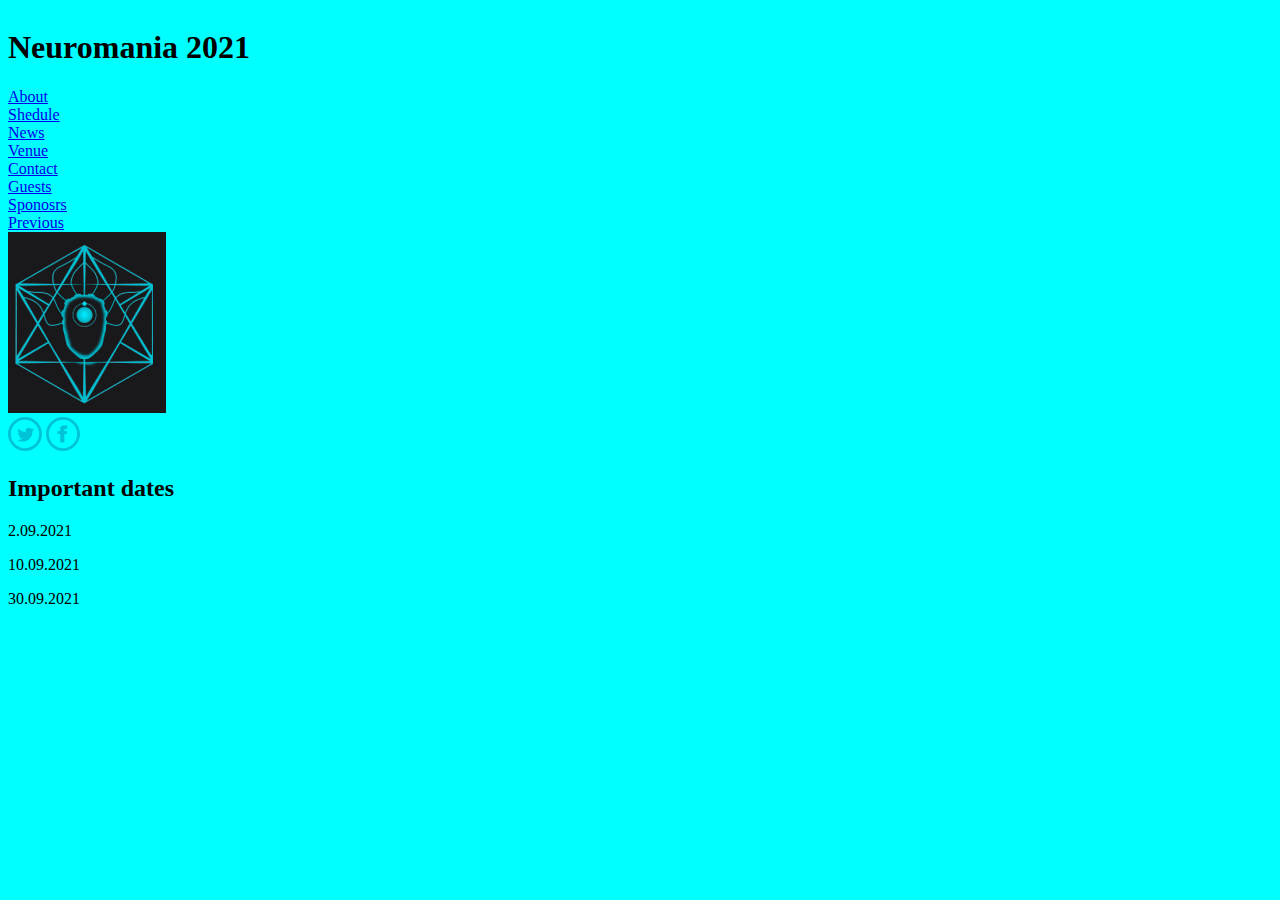
==== index.html @ 2911430e "dodanie reszty plikow" ====
<!DOCTYPE html>
<html lang="en">
<head>
    <meta charset="UTF-8">
    <meta name="viewport" content="width=device-width, initial-scale=1.0">
    <title>Neuromania</title>
    <link rel="stylesheet" href="./css/app.css" >

</head>
<body>
    <header id="header" class="head">
        <h1>Neuromania 2021</h1>
        <nav>
            <div><a href='#aboutus'>About</a></div>
            <div><a href='#aboutus'>Shedule</a></div>
            <div><a href='#aboutus'>News</a></div>
            <div><a href='#aboutus'>Venue</a></div>
            <div><a href='#aboutus'>Contact</a></div>
            <div><a href='#aboutus'>Guests</a></div>
            <div><a href='#aboutus'>Sponosrs</a></div>
            <div><a href='#aboutus'>Previous</a></div>
        </nav>
    </header>

    <aside>
        <img src="./assets/images/logo.png"  />
        <div>
            <svg width="34" height="34" viewBox="0 0 34 34" fill="none" xmlns="http://www.w3.org/2000/svg">
                <path d="M17 2.83333C24.8115 2.83333 31.1667 9.1885 31.1667 17C31.1667 24.8115 24.8115 31.1667 17 31.1667C9.1885 31.1667 2.83333 24.8115 2.83333 17C2.83333 9.1885 9.1885 2.83333 17 2.83333ZM17 0C7.61175 0 0 7.61175 0 17C0 26.3882 7.61175 34 17 34C26.3882 34 34 26.3882 34 17C34 7.61175 26.3882 0 17 0ZM26.2083 12.4355C25.5836 12.7132 24.9107 12.9002 24.2052 12.9852C24.9262 12.5531 25.4773 11.8702 25.7394 11.0557C25.0651 11.4552 24.3185 11.7456 23.5237 11.9014C22.8891 11.2228 21.981 10.7992 20.9794 10.7992C18.7269 10.7992 17.0723 12.9002 17.5808 15.0818C14.6838 14.9359 12.1125 13.5476 10.3927 11.4382C9.47892 13.005 9.9195 15.0563 11.4722 16.0947C10.9012 16.0763 10.3643 15.9191 9.894 15.6584C9.85575 17.2734 11.0146 18.785 12.6919 19.1222C12.2017 19.2553 11.6634 19.2865 11.1166 19.1817C11.56 20.5672 12.8506 21.5744 14.3749 21.6027C12.9058 22.7531 11.0599 23.2673 9.20833 23.0492C10.7525 24.0394 12.5842 24.616 14.5534 24.616C21.0304 24.616 24.6882 19.1462 24.4672 14.2403C25.1501 13.7502 25.7408 13.1353 26.2083 12.4355Z" fill="#00C4D5"/>
            </svg>
            <svg width="34" height="34" viewBox="0 0 34 34" fill="none" xmlns="http://www.w3.org/2000/svg">
                <path d="M17 2.83333C24.8115 2.83333 31.1667 9.1885 31.1667 17C31.1667 24.8115 24.8115 31.1667 17 31.1667C9.1885 31.1667 2.83333 24.8115 2.83333 17C2.83333 9.1885 9.1885 2.83333 17 2.83333ZM17 0C7.61175 0 0 7.61175 0 17C0 26.3882 7.61175 34 17 34C26.3882 34 34 26.3882 34 17C34 7.61175 26.3882 0 17 0ZM14.1667 14.1667H11.3333V17H14.1667V25.5H18.4167V17H20.995L21.25 14.1667H18.4167V12.9866C18.4167 12.3094 18.5527 12.0417 19.2072 12.0417H21.25V8.5H17.8443C15.2972 8.5 14.1667 9.622 14.1667 11.7697V14.1667Z" fill="#00C4D5"/>
            </svg>

            <div>
                <h2>Important dates</h2>
                <p>2.09.2021</p>
                <p>10.09.2021</p>
                <p>30.09.2021</p>
            </div>
        </div>


            
    </aside>
    <main></main>
    



    <footer></footer>
</body>
</html>
---- css/app.css ----
/* Dodanie fontów */

/* Zadeklaruj zmienne z trzema kolorami */

/* Zadanie wybierz wszystkie elemnty na stronie */
/* Usuwamy nie potrzebne defaultowe wlasciwosci */

body {
  background-color: aqua;
}

#header {
  display: flex;
  flex-direction: column;
}

.head {
}
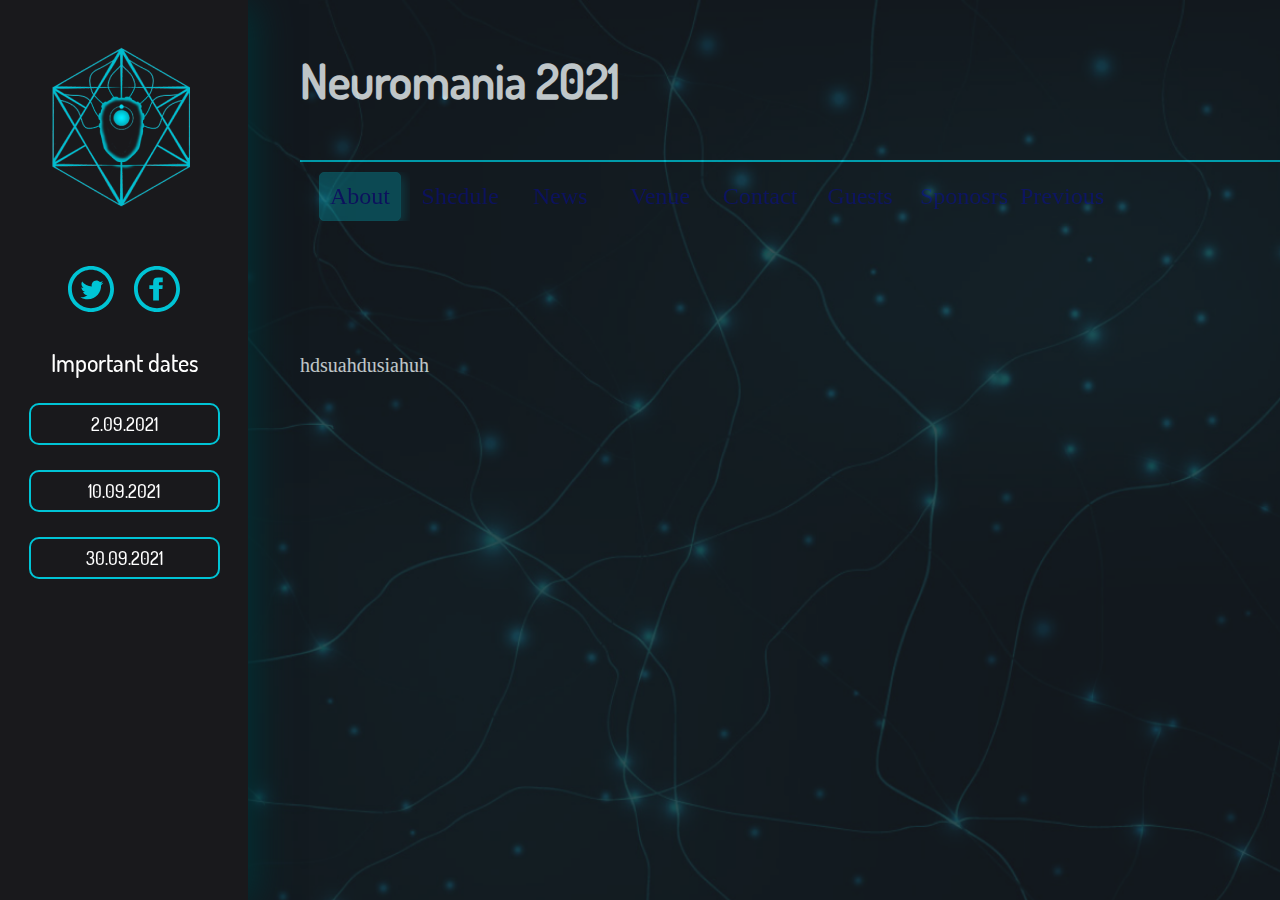
==== commit cffae339: "javascript poczatek" ====
--- a/index.html
+++ b/index.html
@@ -1,3 +1,4 @@
+
 <!DOCTYPE html>
 <html lang="en">
 <head>
@@ -7,47 +8,51 @@
     <link rel="stylesheet" href="./css/app.css" >
 
 </head>
+
 <body>
-    <header id="header" class="head">
-        <h1>Neuromania 2021</h1>
-        <nav>
-            <div><a href='#aboutus'>About</a></div>
-            <div><a href='#aboutus'>Shedule</a></div>
-            <div><a href='#aboutus'>News</a></div>
-            <div><a href='#aboutus'>Venue</a></div>
-            <div><a href='#aboutus'>Contact</a></div>
-            <div><a href='#aboutus'>Guests</a></div>
-            <div><a href='#aboutus'>Sponosrs</a></div>
-            <div><a href='#aboutus'>Previous</a></div>
+    <div id="background"></div>
+    <div id='content'>
+        <header id="header" class="head">
+            <h1>Neuromania 2021</h1>
+        <nav id='nav'>
+            <div><a id="about" class="active" href='#aboutus'>About</a></div>
+            <div><a id="shedule" href='#shedule'>Shedule</a></div>
+            <div><a id="news" href='#news'>News</a></div>
+            <div><a id="venue" href='#venue'>Venue</a></div>
+            <div><a id="contact" href='#contact'>Contact</a></div>
+            <div><a id="guests" href='#guests'>Guests</a></div>
+            <div><a id="sponsors" href='#sponsors'>Sponosrs</a></div>
+            <div><a id="previous" href='#previous'>Previous</a></div>
         </nav>
     </header>
 
-    <aside>
+    <aside id="aside">
         <img src="./assets/images/logo.png"  />
         <div>
-            <svg width="34" height="34" viewBox="0 0 34 34" fill="none" xmlns="http://www.w3.org/2000/svg">
-                <path d="M17 2.83333C24.8115 2.83333 31.1667 9.1885 31.1667 17C31.1667 24.8115 24.8115 31.1667 17 31.1667C9.1885 31.1667 2.83333 24.8115 2.83333 17C2.83333 9.1885 9.1885 2.83333 17 2.83333ZM17 0C7.61175 0 0 7.61175 0 17C0 26.3882 7.61175 34 17 34C26.3882 34 34 26.3882 34 17C34 7.61175 26.3882 0 17 0ZM26.2083 12.4355C25.5836 12.7132 24.9107 12.9002 24.2052 12.9852C24.9262 12.5531 25.4773 11.8702 25.7394 11.0557C25.0651 11.4552 24.3185 11.7456 23.5237 11.9014C22.8891 11.2228 21.981 10.7992 20.9794 10.7992C18.7269 10.7992 17.0723 12.9002 17.5808 15.0818C14.6838 14.9359 12.1125 13.5476 10.3927 11.4382C9.47892 13.005 9.9195 15.0563 11.4722 16.0947C10.9012 16.0763 10.3643 15.9191 9.894 15.6584C9.85575 17.2734 11.0146 18.785 12.6919 19.1222C12.2017 19.2553 11.6634 19.2865 11.1166 19.1817C11.56 20.5672 12.8506 21.5744 14.3749 21.6027C12.9058 22.7531 11.0599 23.2673 9.20833 23.0492C10.7525 24.0394 12.5842 24.616 14.5534 24.616C21.0304 24.616 24.6882 19.1462 24.4672 14.2403C25.1501 13.7502 25.7408 13.1353 26.2083 12.4355Z" fill="#00C4D5"/>
-            </svg>
-            <svg width="34" height="34" viewBox="0 0 34 34" fill="none" xmlns="http://www.w3.org/2000/svg">
-                <path d="M17 2.83333C24.8115 2.83333 31.1667 9.1885 31.1667 17C31.1667 24.8115 24.8115 31.1667 17 31.1667C9.1885 31.1667 2.83333 24.8115 2.83333 17C2.83333 9.1885 9.1885 2.83333 17 2.83333ZM17 0C7.61175 0 0 7.61175 0 17C0 26.3882 7.61175 34 17 34C26.3882 34 34 26.3882 34 17C34 7.61175 26.3882 0 17 0ZM14.1667 14.1667H11.3333V17H14.1667V25.5H18.4167V17H20.995L21.25 14.1667H18.4167V12.9866C18.4167 12.3094 18.5527 12.0417 19.2072 12.0417H21.25V8.5H17.8443C15.2972 8.5 14.1667 9.622 14.1667 11.7697V14.1667Z" fill="#00C4D5"/>
-            </svg>
+            <div id="social-icons">
+                <svg width="46" height="46" viewBox="0 0 34 34" fill="none" xmlns="http://www.w3.org/2000/svg">
+                    <path d="M17 2.83333C24.8115 2.83333 31.1667 9.1885 31.1667 17C31.1667 24.8115 24.8115 31.1667 17 31.1667C9.1885 31.1667 2.83333 24.8115 2.83333 17C2.83333 9.1885 9.1885 2.83333 17 2.83333ZM17 0C7.61175 0 0 7.61175 0 17C0 26.3882 7.61175 34 17 34C26.3882 34 34 26.3882 34 17C34 7.61175 26.3882 0 17 0ZM26.2083 12.4355C25.5836 12.7132 24.9107 12.9002 24.2052 12.9852C24.9262 12.5531 25.4773 11.8702 25.7394 11.0557C25.0651 11.4552 24.3185 11.7456 23.5237 11.9014C22.8891 11.2228 21.981 10.7992 20.9794 10.7992C18.7269 10.7992 17.0723 12.9002 17.5808 15.0818C14.6838 14.9359 12.1125 13.5476 10.3927 11.4382C9.47892 13.005 9.9195 15.0563 11.4722 16.0947C10.9012 16.0763 10.3643 15.9191 9.894 15.6584C9.85575 17.2734 11.0146 18.785 12.6919 19.1222C12.2017 19.2553 11.6634 19.2865 11.1166 19.1817C11.56 20.5672 12.8506 21.5744 14.3749 21.6027C12.9058 22.7531 11.0599 23.2673 9.20833 23.0492C10.7525 24.0394 12.5842 24.616 14.5534 24.616C21.0304 24.616 24.6882 19.1462 24.4672 14.2403C25.1501 13.7502 25.7408 13.1353 26.2083 12.4355Z" fill="#00C4D5"/>
+                </svg>
+                <svg width="46" height="46" viewBox="0 0 34 34" fill="none" xmlns="http://www.w3.org/2000/svg">
+                    <path d="M17 2.83333C24.8115 2.83333 31.1667 9.1885 31.1667 17C31.1667 24.8115 24.8115 31.1667 17 31.1667C9.1885 31.1667 2.83333 24.8115 2.83333 17C2.83333 9.1885 9.1885 2.83333 17 2.83333ZM17 0C7.61175 0 0 7.61175 0 17C0 26.3882 7.61175 34 17 34C26.3882 34 34 26.3882 34 17C34 7.61175 26.3882 0 17 0ZM14.1667 14.1667H11.3333V17H14.1667V25.5H18.4167V17H20.995L21.25 14.1667H18.4167V12.9866C18.4167 12.3094 18.5527 12.0417 19.2072 12.0417H21.25V8.5H17.8443C15.2972 8.5 14.1667 9.622 14.1667 11.7697V14.1667Z" fill="#00C4D5"/>
+                </svg>
+            </div>
 
-            <div>
+            <div id="dates">
                 <h2>Important dates</h2>
                 <p>2.09.2021</p>
                 <p>10.09.2021</p>
                 <p>30.09.2021</p>
             </div>
         </div>
+    </aside>
+    <main id="main">hdsuahdusiahuh</main>
+    
+
+    <footer> </footer>
+    </div>
 
 
-            
-    </aside>
-    <main></main>
-    
-
-
-
-    <footer></footer>
-</body>
+    <script src="js/pageOnLoad.js"></script>
+    </body>
 </html>--- a/css/app.css
+++ b/css/app.css
@@ -1,18 +1,140 @@
-/* Dodanie fontów */
+@font-face {
+  font-family: DosisMedium;
+  src: url(../assets/fonts/Dosis-Medium.ttf);
+}
 
-/* Zadeklaruj zmienne z trzema kolorami */
+:root {
+  --first-color: #19191c;
+  --second-color: #00c4d5;
+  --white-color: #ffffff;
+}
 
-/* Zadanie wybierz wszystkie elemnty na stronie */
-/* Usuwamy nie potrzebne defaultowe wlasciwosci */
+* > * {
+  margin: 0;
+  box-sizing: border-box;
+  overflow-x: hidden;
+}
 
 body {
-  background-color: aqua;
+  background-color: var(--first-color);
+}
+#background {
+  position: fixed;
+  width: 100vw;
+  height: 100vh;
+  background: url(../assets/images/background.png);
+  background-repeat: no-repeat;
+  background-size: cover;
 }
 
-#header {
+#aside {
+  position: absolute;
+  background-color: var(--first-color);
+  top: 0px;
+  left: 0px;
+  width: 248px;
+  height: 100%;
   display: flex;
   flex-direction: column;
+  align-items: center;
+  box-shadow: 7px 4px 36px #013034;
+  padding-top: 35px;
+  font-family: DosisMedium;
 }
 
-.head {
+#aside img {
+  width: 158px;
+  height: 181px;
 }
+
+#aside > div {
+  margin-top: 40px;
+}
+
+#dates {
+  display: flex;
+  flex-direction: column;
+  align-items: center;
+}
+#dates > * {
+  margin-top: 25px;
+}
+
+#dates p {
+  display: flex;
+  flex-direction: column;
+  align-items: center;
+  justify-content: center;
+  border: 2px solid var(--second-color);
+  border-radius: 10px;
+  width: 191px;
+  height: 42px;
+  color: var(--white-color);
+  font-size: 18px;
+}
+#dates p:hover {
+  cursor: pointer;
+  background-color: var(--second-color);
+}
+
+#dates h2 {
+  color: var(--white-color);
+  font-weight: 500;
+}
+
+#social-icons {
+  display: flex;
+  justify-content: center;
+}
+
+#social-icons svg {
+  width: 60;
+  margin: 10px;
+}
+
+/* zawartosc strony  */
+
+#content {
+  margin-left: 300px;
+}
+
+#header h1 {
+  margin-top: 50px;
+  margin-bottom: 50px;
+  font-family: DosisMedium;
+  color: var(--white-color);
+  font-size: 48px;
+}
+
+#nav {
+  display: flex;
+  justify-items: center;
+  border-top: 2px solid var(--second-color);
+  padding: 10px;
+  font-size: 24px;
+}
+#nav div {
+  display: flex;
+  justify-content: center;
+  align-items: center;
+  width: 100px;
+}
+
+#nav div a {
+  /* color: var(--white-color); */
+  text-decoration: none;
+  padding: 10px;
+  opacity: 0.3;
+}
+.active {
+  background: #02bbcc;
+  border: 1.5px solid #00c4d5;
+  box-sizing: border-box;
+  box-shadow: 4px 4px 11px rgba(2, 187, 204, 0.63);
+  border-radius: 5px;
+}
+#main {
+  margin-top: 123px;
+  color: var(--white-color);
+  font-size: 20px;
+}
